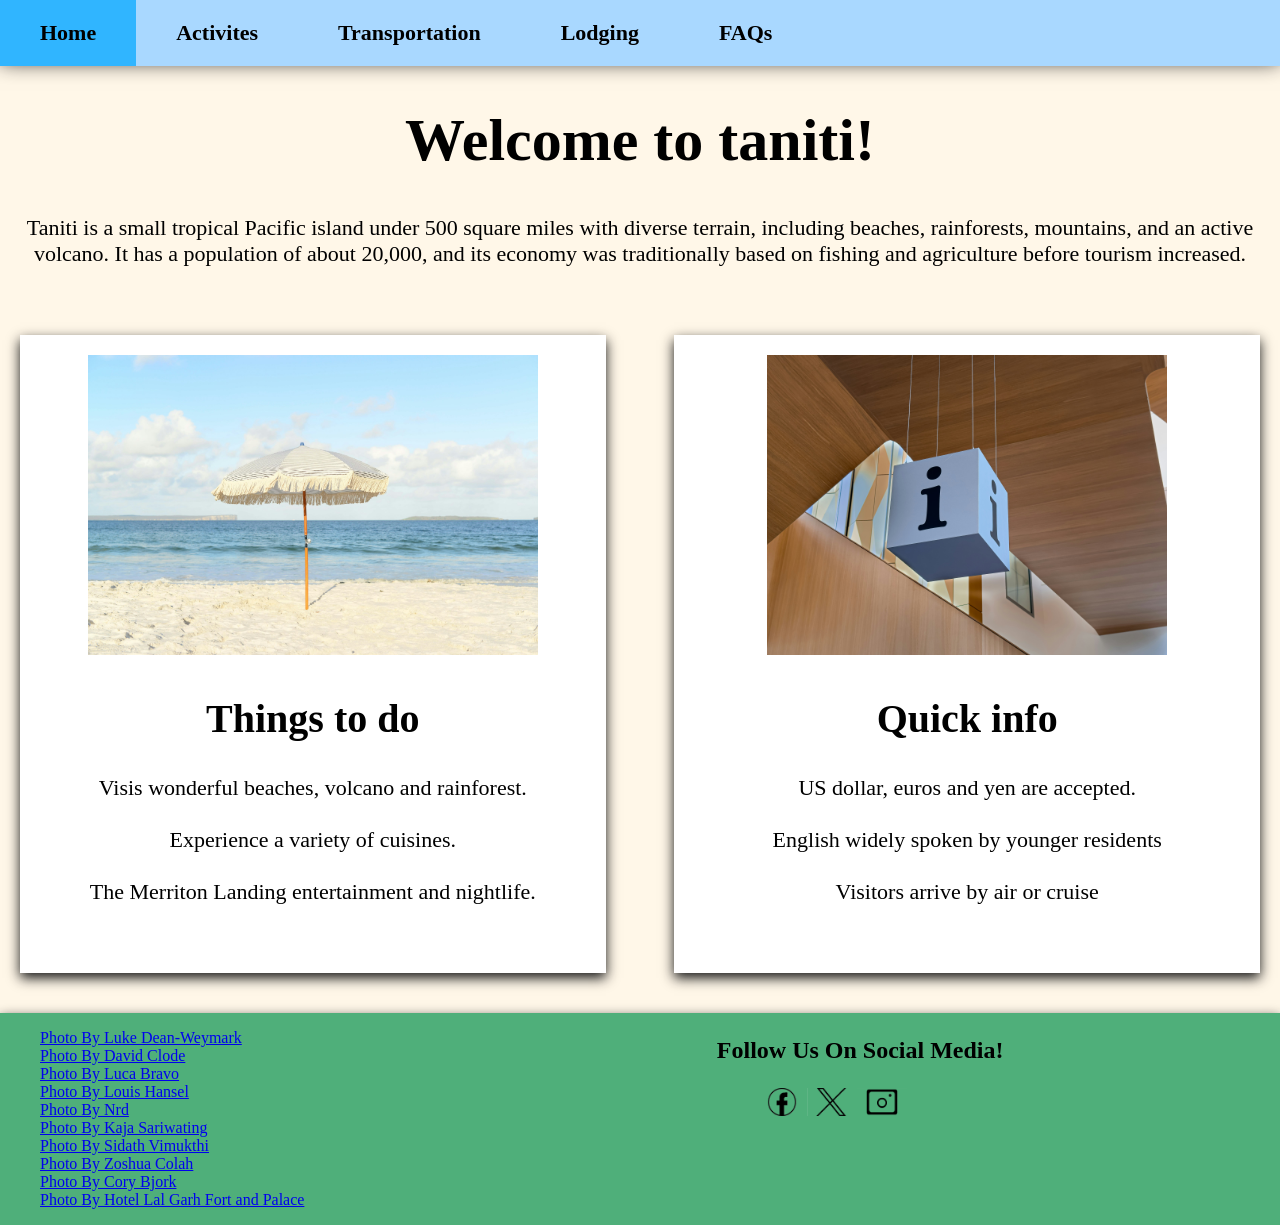
==== index.html @ 2c149a2f "Add files via upload" ====
<!DOCTYPE html>
<html>
    <head>
        <title>Taniti Website</title>
        <link rel="stylesheet" href="styles.css">
    </head>

    <body>
        <nav id="navbar">
            <ul>
                <li><a href="index.html" class="active">Home</a></li>
                <li><a href="activities.html">Activites</a></li>
                <li><a href="transportation.html">Transportation</a></li>
                <li><a href="lodging.html">Lodging</a></li>
                <li><a href="faqs.html">FAQs</a></li>
            </ul>
            </nav>
        <header>
            <div id="center">
                <h1>Welcome to taniti!</h1>
                <p>Taniti is a small tropical Pacific island under 500 square miles with diverse terrain, including beaches, rainforests, mountains, and an active volcano. 
                    It has a population of about 20,000, and its economy was traditionally based on fishing and agriculture before tourism increased. </p>
            </div>
        </header>
        <br>
        <div id="container">
        <section id="secleft">
            <a href="activities.html" class="image_hover">
                <img src="images/1.jpg" id = "image">
            </a>
            <h2>Things to do</h2>
            <ul>
                <li>Visis wonderful beaches, volcano and rainforest.</li><br>
                <li>Experience a variety of cuisines.</li><br>
                <li>The Merriton Landing entertainment and nightlife.</li><br>
            </ul>
        </section>
        <section id="secright" >
            <a href="faqs.html" class="image_hover">
                <img src="images/2.jpg" id = "image">
            </a>
            <h2>Quick info</h2>
            <ul>
            <li>US dollar, euros and yen are accepted.</li><br>
            <li>English widely spoken by younger residents</li><br>
            <li>Visitors arrive by air or cruise</li><br>
            </ul>
        </section>
        </div>
        <footer id="navbottom">
            <div id="navbottom_left">
                <ul>
                    <li><a href="https://unsplash.com/photos/white-umbrella-on-seashore-o_rKNRoNz8s" target="_blank">Photo By Luke Dean-Weymark</a></li>
                    <li><a href="https://unsplash.com/photos/green-trees-beside-body-of-water-during-daytime-KJ9kIoIz6qc" target="_blank">Photo By David Clode</a></li>
                    <li><a href="https://unsplash.com/photos/two-person-sitting-on-bar-stool-chair-in-front-of-bar-front-desk-8x_fFNrmeDk" target="_blank">Photo By Luca Bravo</a></li>
                    <li><a href="https://unsplash.com/photos/food-lot-near-glasses-in-table-close-up-photography-cH5IPjaAYyo" target="_blank">Photo By Louis Hansel</a></li>
                    <li><a href="https://unsplash.com/photos/bunch-of-vegetables-D6Tu_L3chLE" target="_blank">Photo By Nrd</a></li>
                    <li><a href="https://unsplash.com/photos/engineering-drawing-al3wpaonTWc" target="_blank">Photo By Kaja Sariwating</a></li>
                    <li><a href="https://unsplash.com/photos/a-bedroom-with-a-large-window-and-a-bed-LV0OCPkmEWo" target="_blank">Photo By Sidath Vimukthi</a></li>
                    <li><a href="https://unsplash.com/photos/a-room-filled-with-lots-of-bunk-beds-next-to-a-window-TzMGehZmocI" target="_blank">Photo By Zoshua Colah</a></li>
                    <li><a href="https://unsplash.com/photos/a-tray-of-breakfast-on-a-bed-with-white-sheets-gtEzYq0B7-A" target="_blank">Photo By Cory Bjork</a></li>
                    <li><a href="https://unsplash.com/photos/a-bedroom-with-a-large-bed-Mu7Ne6mxxCs" target="_blank">Photo By Hotel Lal Garh Fort and Palace</a></li>
                </ul>
            </div>

            <div id="navbottom_right">
                <h3>Follow Us On Social Media!</h3>
            <ul>
                <li><a href="https://www.facebook.com/" target="_blank"><img src="images/6.png" id="icon"></a></li>
                <li><a href="https://www.twitter.com/" target="_blank"><img src="images/5.png" id="icon"></a></li>
                <li><a href="https://www.instagram.com/" target="_blank"><img src="images/4.png" id="icon"></a></li>
            </ul>
            </div>
        </footer>
        
    </body>
</html>
---- styles.css ----
body{
    margin:0px;
    font-size:22px;
    height:100%;
    background-color:#FFF7E8;
}
h1{
    font-size:60px;
}
h2{
    font-size:40px;
}
h3{
    font-size:24px;
}

#navbar {
    position: sticky;
    top: 0;
    z-index: 1000;
    display: flex;
    border:none;
    box-shadow: 0 -5px 20px #151515;
    background-color: #A9D8FF;
    font-weight: bold;
    margin: 0;
    padding: 0;
}

#navbar ul {
    display: flex;
    margin: 0;
    padding: 0;
}

#navbar li {
    list-style: none;
}

#navbar a {
    display: block;
    padding: 20px 40px;
    text-decoration: none;
    color: black;
}

#navbar a:hover {
    background-color: white;
}

#navbar a.active {
    background-color: #30b5ff;
    font-weight: bold;
}
#center{
    text-align:center;
}

#container {
    display: flex;
    justify-content: space-between;
    margin:20px;
    padding:0px 0px 20px 0px;

}
ul li {
    list-style:none;
}

.image_hover img {
  width: 300px;

}

.image_hover:hover img {
  transform: scale(1.10);
}
#secright{
    width:44%;
    text-align:center;
    padding:20px;
    box-shadow: 0 5px 12px #151515;
    background-color:#FFFFFF;
}
#secleft{
    width:44%;
    text-align:center;
    padding:20px;
    box-shadow: 0 5px 12px #151515;
    background-color:#FFFFFF;
}
footer{
    font-size:16px;
}
#navbottom {
    display:flex;
    justify-content:space-between;
    background-color: #4FAF7A;
    box-shadow: 0 5px 12px #151515;
}
#navbottom_right{
    width:44%;
    height:auto;
}
#navbottom_left{
    width:44%;
    height:auto;
}
#navbottom_right ul{
    display:flex;
}

section ul{
    padding:0px 0px;
}
#image{
    width:auto;
    height:300px;
}
#icon{
    width:50px;
    height:auto;
}
#faqinfo{
    box-shadow: 0 5px 12px #151515;
    background-color:#FFFFFF;
    margin:20px 20%;
    padding:0px 0px;
}
#center ul{
    padding:100px;
}
.popup {
    display: none;
    position: fixed;
    left: 0;
    top: 0;
    width: 100%;
    height: 100%;
    background-color: rgb(0,0,0,0.5);
}

.popup_content {
    text-align:center;
    background: #FFF7E8;
    width: 300px;
    margin: 10% auto;
    gap:10px;
    padding:15px;
    border-radius: 10px;
    display: flex;
    flex-direction: column;
    position: relative;
}

.close {
    position: absolute;
    right: 15px;
    top: 10px;
    font-size: 22px;
    cursor: pointer;
}

.popup_content input {
    padding: 10px;
}

.confirm_btn,
.btn {
    padding: 10px;
    border: none;
    background: #4FAF7A;
    color: white;
    cursor: pointer;
    border-radius: 5px;
}
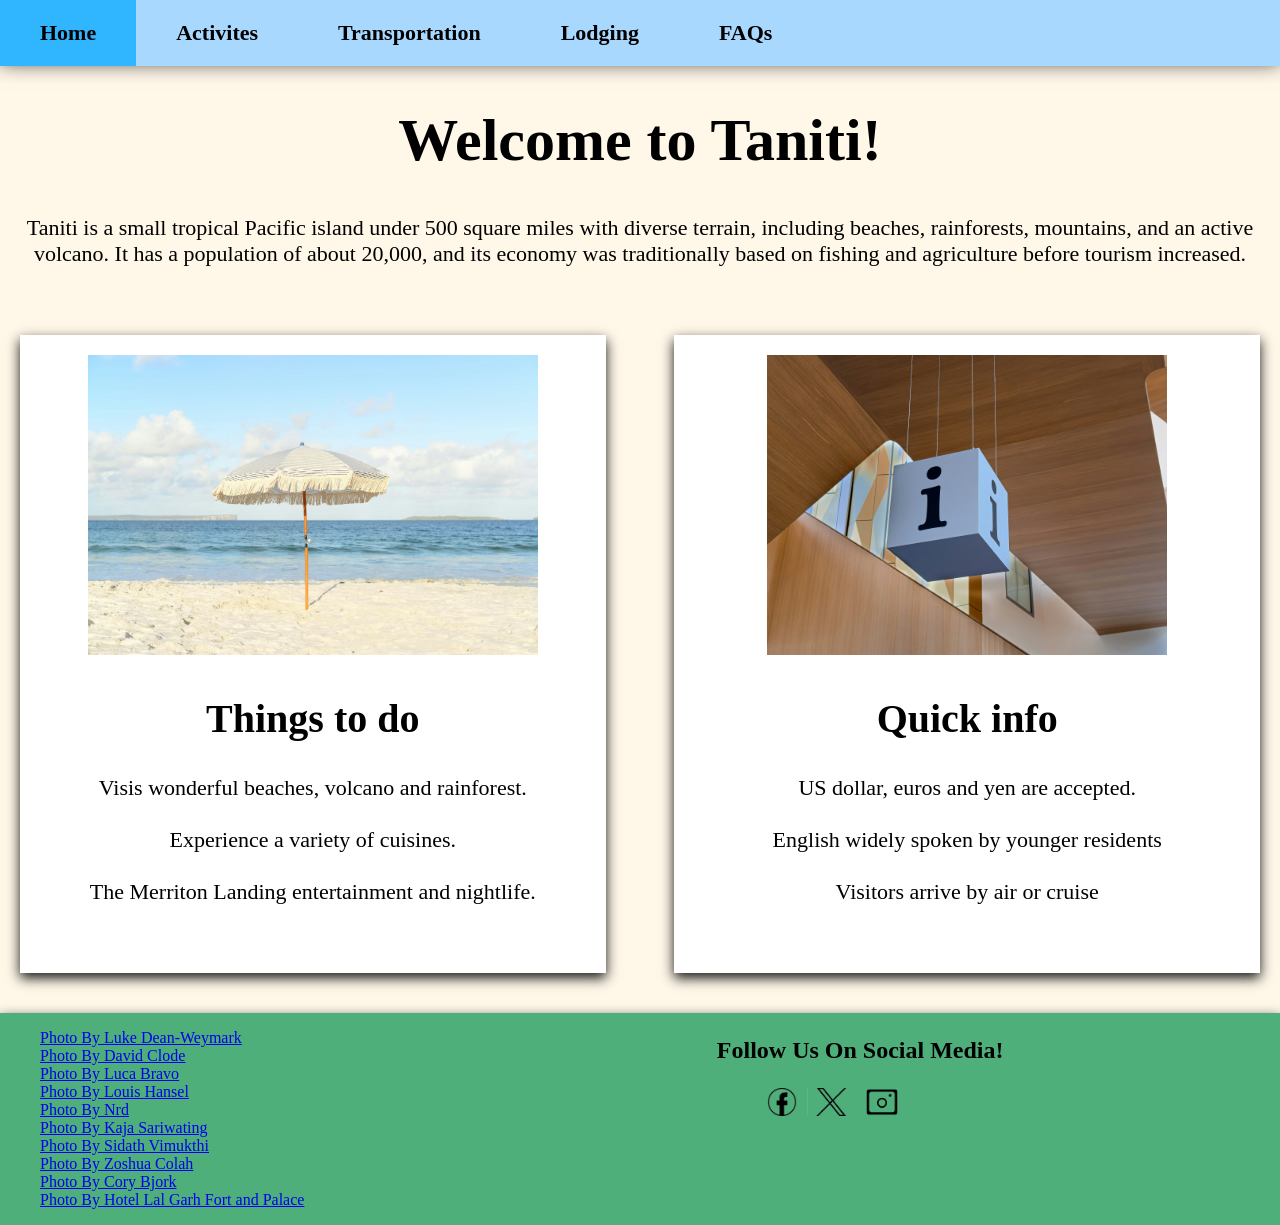
==== commit 3c4208b4: "Update index.html" ====
--- a/index.html
+++ b/index.html
@@ -17,7 +17,7 @@
             </nav>
         <header>
             <div id="center">
-                <h1>Welcome to taniti!</h1>
+                <h1>Welcome to Taniti!</h1>
                 <p>Taniti is a small tropical Pacific island under 500 square miles with diverse terrain, including beaches, rainforests, mountains, and an active volcano. 
                     It has a population of about 20,000, and its economy was traditionally based on fishing and agriculture before tourism increased. </p>
             </div>
@@ -74,4 +74,4 @@
         </footer>
         
     </body>
-</html>+</html>
